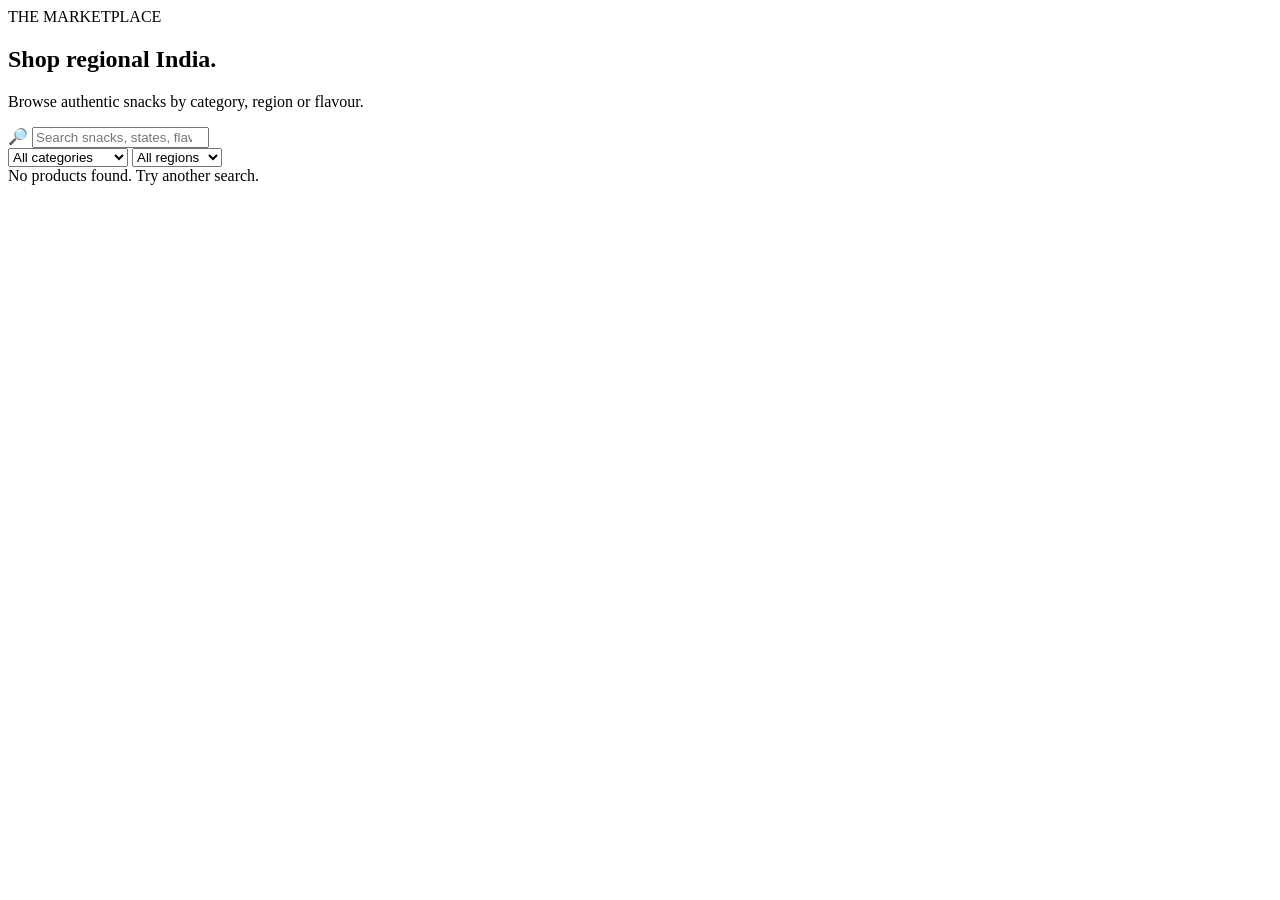
==== products.html @ c464b2b8 "Add files via upload" ====
<!DOCTYPE html>
<html lang="en">
<head>
  <meta charset="UTF-8">
  <meta name="viewport" content="width=device-width, initial-scale=1.0">
  <title>Shop | India Unboxed</title>
  <link rel="stylesheet" href="css/styles.css">
</head>
<body>
  <div id="site-header"></div>
  <main>
    <section class="page-hero"><div class="container"><span class="eyebrow">THE MARKETPLACE</span><h1>Shop regional India.</h1><p>Browse authentic snacks by category, region or flavour.</p></div></section>
    <section class="section">
      <div class="container">
        <div class="shop-toolbar">
          <div class="search-wrap">🔎 <input id="product-search" type="search" placeholder="Search snacks, states, flavours..."></div>
          <select id="category-filter"><option value="all">All categories</option><option>Savoury & Spicy</option><option>Sweets</option><option>Chips & Crisps</option><option>Healthy Snacks</option><option>Beverages</option></select>
          <select id="region-filter"><option value="all">All regions</option><option>South India</option><option>North India</option><option>West India</option><option>East India</option></select>
        </div>
        <div class="product-grid" id="all-products"></div>
        <div id="empty-products" class="empty-state hidden">No products found. Try another search.</div>
      </div>
    </section>
  </main>
  <div id="site-footer"></div>
  <script src="js/app.js"></script>
</body>
</html>
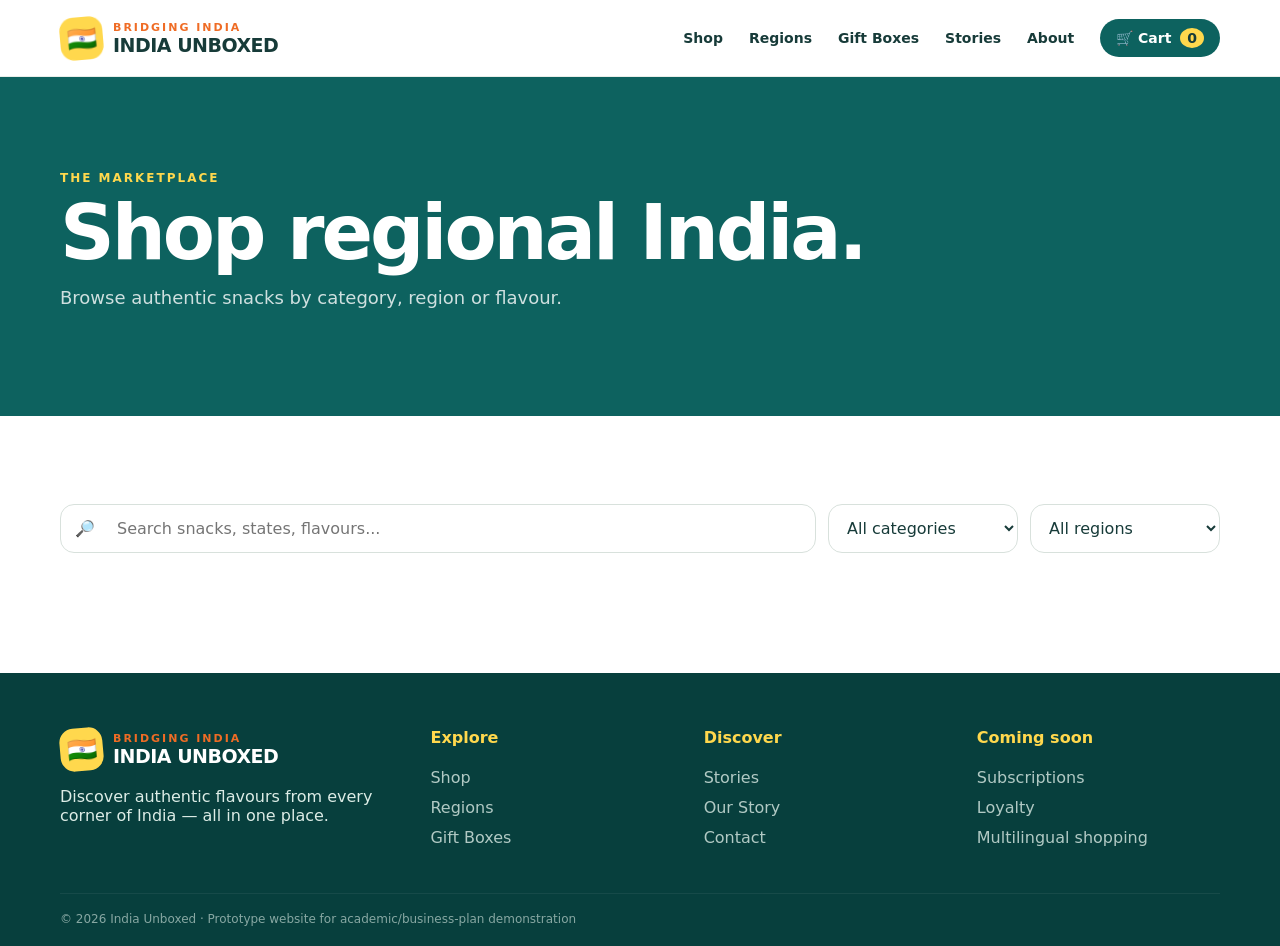
==== commit 9dac5265: "Update products.html" ====
--- a/products.html
+++ b/products.html
@@ -23,6 +23,7 @@
     </section>
   </main>
   <div id="site-footer"></div>
+  <script src="js/products.js"></script>
   <script src="js/app.js"></script>
 </body>
-</html>+</html>
--- a/css/styles.css
+++ b/css/styles.css
@@ -0,0 +1,28 @@
+:root{
+  --teal:#0d625f;--teal-dark:#084b49;--yellow:#ffd84d;--orange:#ef6c25;
+  --red:#cf3f2d;--cream:#fff6dc;--mint:#dcece6;--ink:#173b39;--white:#fff;
+  --shadow:0 15px 40px rgba(8,75,73,.14);--radius:24px;
+}
+*{box-sizing:border-box}html{scroll-behavior:smooth}body{margin:0;font-family:Inter,ui-sans-serif,system-ui,-apple-system,Segoe UI,sans-serif;color:var(--ink);background:#fff}
+a{text-decoration:none;color:inherit}button,input,select,textarea{font:inherit}.container{width:min(1160px,92%);margin:auto}
+.site-header{position:sticky;top:0;z-index:100;background:rgba(255,255,255,.96);backdrop-filter:blur(14px);border-bottom:1px solid #e8eee9}
+.nav{height:76px;display:flex;align-items:center;justify-content:space-between;gap:20px}.brand{display:flex;align-items:center;gap:10px;font-weight:900;letter-spacing:-.5px}.brand-mark{width:43px;height:43px;border-radius:14px;background:var(--yellow);display:grid;place-items:center;font-size:24px;transform:rotate(-5deg)}.brand-text span{display:block;color:var(--orange);font-size:11px;letter-spacing:2px}.brand-text strong{font-size:19px}.nav-links{display:flex;gap:26px;align-items:center;font-weight:700;font-size:14px}.nav-links a:hover{color:var(--orange)}.cart-btn{background:var(--teal);color:#fff;padding:11px 16px;border-radius:999px}.cart-count{background:var(--yellow);color:var(--ink);border-radius:50%;padding:2px 7px;margin-left:4px}.menu-btn{display:none;border:0;background:none;font-size:25px}
+.hero{overflow:hidden;background:var(--cream);min-height:650px;position:relative}.hero-pattern{position:absolute;inset:0;background-image:radial-gradient(circle at 10% 20%,rgba(239,108,37,.1) 0 2px,transparent 3px);background-size:28px 28px}.hero-grid{min-height:650px;display:grid;grid-template-columns:1.02fr .98fr;align-items:center;gap:30px}.eyebrow{font-size:12px;font-weight:900;letter-spacing:2px;color:var(--orange);display:inline-block;margin-bottom:12px}.hero h1{font-size:clamp(48px,7vw,82px);line-height:.92;margin:0 0 24px;letter-spacing:-4px}.hero h1 span{color:var(--orange)}.hero p{font-size:19px;line-height:1.65;max-width:580px;color:#476360}.hero-actions{display:flex;gap:12px;flex-wrap:wrap;margin:28px 0}.btn{border:0;display:inline-flex;justify-content:center;align-items:center;gap:8px;padding:14px 21px;border-radius:999px;font-weight:850;cursor:pointer;transition:.2s;box-shadow:0 6px 18px rgba(0,0,0,.08)}.btn:hover{transform:translateY(-2px)}.btn-primary{background:var(--orange);color:#fff}.btn-outline{border:2px solid var(--teal);background:transparent;color:var(--teal);box-shadow:none}.btn-yellow{background:var(--yellow);color:var(--ink)}.full{width:100%}.hero-trust{display:flex;gap:18px;flex-wrap:wrap;font-weight:700;font-size:13px}.hero-art{height:530px;position:relative;display:grid;place-items:center}.sun{width:390px;height:390px;border-radius:50%;background:#f5a52b;position:absolute}.hero-card{position:relative;z-index:2;width:310px;background:#fff;border:5px solid var(--teal);border-radius:32px;padding:35px;text-align:center;box-shadow:var(--shadow);transform:rotate(-4deg)}.food-bowl{font-size:100px;background:var(--yellow);border-radius:50%;height:170px;display:grid;place-items:center;margin-bottom:20px}.hero-card h3{font-size:25px;margin:0 0 8px}.hero-card p{font-size:14px;margin:0}.floating-card{position:absolute;z-index:4;background:#fff;padding:13px 16px;border-radius:18px;box-shadow:var(--shadow);display:flex;align-items:center;gap:9px;font-size:14px}.floating-card small{display:block;color:#69817e}.fc-one{top:85px;right:25px}.fc-two{bottom:70px;left:25px}.fc-three{top:190px;left:5px}
+.section{padding:88px 0}.cream{background:var(--cream)}.teal{background:var(--teal);color:#fff}.center{text-align:center}.section-heading{display:flex;justify-content:space-between;align-items:end;gap:20px;margin-bottom:34px}.section-heading h2,.section h2{font-size:clamp(30px,4vw,46px);line-height:1.05;margin:0;letter-spacing:-1.8px}.light h2,.light p{color:#fff}.text-link{font-weight:850;color:var(--orange)}.light-link{color:var(--yellow)}
+.category-grid{display:grid;grid-template-columns:repeat(3,1fr);gap:18px}.category-card{padding:28px;border-radius:var(--radius);min-height:190px;transition:.25s;position:relative;overflow:hidden}.category-card:hover{transform:translateY(-6px);box-shadow:var(--shadow)}.category-card span{font-size:48px}.category-card h3{margin:15px 0 5px;font-size:21px}.category-card p{margin:0;opacity:.75}.spicy{background:#ffe1c7}.sweets{background:#ffe0e5}.chips{background:#fff0b2}.healthy{background:#d9f0cf}.drinks{background:#cfecef}.gifts{background:#e5dbf5}
+.region-strip{display:grid;grid-template-columns:repeat(4,1fr);gap:16px}.region-tile{background:rgba(255,255,255,.1);border:1px solid rgba(255,255,255,.2);padding:25px;border-radius:22px;transition:.2s}.region-tile:hover{background:rgba(255,255,255,.18);transform:translateY(-4px)}.region-tile div{font-size:46px}.region-tile b,.region-tile span{display:block}.region-tile b{font-size:20px;margin:10px 0 4px}.region-tile span{font-size:12px;opacity:.7}
+.product-grid{display:grid;grid-template-columns:repeat(4,1fr);gap:18px}.product-card{background:#fff;border:1px solid #e7ece8;border-radius:22px;overflow:hidden;box-shadow:0 5px 20px rgba(0,0,0,.04);transition:.22s}.product-card:hover{transform:translateY(-5px);box-shadow:var(--shadow)}.product-image{height:190px;display:grid;place-items:center;font-size:82px;position:relative}.product-badge{position:absolute;top:12px;left:12px;background:var(--yellow);padding:6px 9px;border-radius:999px;font-size:10px;font-weight:900}.product-info{padding:17px}.product-info small{color:#718480}.product-info h3{margin:6px 0;font-size:18px}.price{font-size:21px;font-weight:900;margin:10px 0}.product-info .btn{width:100%;padding:10px}.product-image.one{background:#ffe2bf}.product-image.two{background:#fbe0e9}.product-image.three{background:#fff1ad}.product-image.four{background:#d6edd7}
+.story-banner{background:var(--red);color:#fff;padding:85px 0;overflow:hidden}.story-grid{display:grid;grid-template-columns:1fr 1fr;align-items:center;gap:50px}.story-banner h2{font-size:clamp(38px,5vw,60px);margin:0 0 18px;letter-spacing:-2px}.story-banner p{line-height:1.7;max-width:580px}.story-visual{display:flex;justify-content:center;align-items:center;gap:8px;flex-wrap:wrap}.story-visual span{font-size:58px;background:rgba(255,255,255,.12);width:110px;height:110px;border-radius:25px;display:grid;place-items:center;transform:rotate(var(--r));}
+.page-hero{background:var(--teal);color:#fff;padding:90px 0}.page-hero h1{font-size:clamp(44px,7vw,76px);line-height:.95;margin:0 0 18px;letter-spacing:-3px}.page-hero p{font-size:18px;opacity:.8;max-width:650px}.page-hero .eyebrow{color:var(--yellow)}
+.shop-toolbar{display:grid;grid-template-columns:1fr 190px 190px;gap:12px;margin-bottom:32px}.search-wrap{border:1px solid #d8e1dc;border-radius:14px;padding:0 14px;display:flex;align-items:center;gap:8px}.search-wrap input{border:0;outline:0;width:100%;padding:14px;background:transparent}.shop-toolbar select{border:1px solid #d8e1dc;border-radius:14px;padding:0 14px;background:#fff;color:var(--ink)}.hidden{display:none}.empty-state{text-align:center;padding:50px;font-weight:700}
+.region-list{display:grid;gap:25px}.region-block{display:grid;grid-template-columns:240px 1fr;align-items:center;gap:50px;background:#fff;padding:50px;border-radius:30px;box-shadow:0 8px 30px rgba(0,0,0,.06)}.region-block.reverse{grid-template-columns:1fr 240px}.region-block.reverse .region-emoji{order:2}.region-emoji{height:220px;border-radius:30px;background:var(--mint);display:grid;place-items:center;font-size:100px}.region-block p{line-height:1.7;max-width:700px}
+.gift-hero{background:var(--orange)}.gift-grid{display:grid;grid-template-columns:repeat(3,1fr);gap:20px}.gift-card{padding:30px;border-radius:28px;background:var(--cream);border:1px solid #eadfbf}.featured-gift{background:#ffe5b5;transform:translateY(-12px)}.gift-art{height:190px;border-radius:22px;background:#fff;display:grid;place-items:center;font-size:70px;margin-bottom:25px}.gift-card h2{font-size:28px}.gift-card p{line-height:1.6;min-height:75px}
+.story-cards{display:grid;grid-template-columns:repeat(3,1fr);gap:20px}.article-card{border:1px solid #e4ebe7;border-radius:25px;overflow:hidden;background:#fff;box-shadow:0 5px 20px rgba(0,0,0,.04);padding-bottom:25px}.article-card>*:not(.article-art){margin-left:25px;margin-right:25px}.article-card span{font-size:11px;font-weight:900;color:var(--orange);letter-spacing:1.5px}.article-card h2{font-size:25px!important;margin-top:10px!important}.article-card p{line-height:1.6}.article-art{height:220px;background:var(--mint);display:grid;place-items:center;font-size:100px;margin-bottom:25px}
+.about-grid{display:grid;grid-template-columns:1.4fr .6fr;gap:50px;align-items:center}.about-grid p{font-size:18px;line-height:1.8;max-width:700px}.about-stat{height:280px;background:var(--yellow);border-radius:50%;display:grid;place-items:center;text-align:center;transform:rotate(5deg)}.about-stat strong{font-size:80px}.about-stat span{font-weight:900}.value-grid{display:grid;grid-template-columns:repeat(4,1fr);gap:16px}.value-grid>div{background:#fff;padding:25px;border-radius:22px}.value-grid b{font-size:20px}.value-grid p{line-height:1.5}
+.contact-grid{display:grid;grid-template-columns:1.1fr .9fr;gap:30px}.contact-form{display:grid;gap:17px}.contact-form label{font-weight:800}.contact-form input,.contact-form select,.contact-form textarea{display:block;width:100%;margin-top:7px;border:1px solid #d8e1dc;border-radius:14px;padding:14px;outline:0}.contact-form input:focus,.contact-form textarea:focus,.contact-form select:focus{border-color:var(--orange)}.contact-card{background:var(--teal);color:#fff;padding:40px;border-radius:28px}.contact-card div{font-size:45px}.contact-card h2{color:#fff;font-size:26px!important;margin:10px 0}.contact-card p{line-height:1.6;opacity:.8;margin-bottom:35px}
+.cart-layout{display:grid;grid-template-columns:1fr 350px;gap:30px}.cart-row{display:grid;grid-template-columns:90px 1fr auto auto;align-items:center;gap:15px;border-bottom:1px solid #e5ece8;padding:18px 0}.cart-thumb{height:80px;width:80px;border-radius:18px;background:var(--cream);display:grid;place-items:center;font-size:40px}.qty-controls{display:flex;align-items:center;gap:8px}.qty-controls button{border:0;width:30px;height:30px;border-radius:50%;background:var(--mint);cursor:pointer}.remove-btn{border:0;background:none;color:var(--red);cursor:pointer}.cart-summary{background:var(--cream);border-radius:25px;padding:25px;height:max-content;position:sticky;top:100px}.summary-row{display:flex;justify-content:space-between;padding:13px 0}.summary-row.total{font-size:21px}.small-note{font-size:12px;opacity:.65;line-height:1.5}
+.site-footer{background:#073f3d;color:#dcece6;padding:55px 0 20px}.footer-grid{display:grid;grid-template-columns:1.4fr 1fr 1fr 1fr;gap:30px}.footer-brand{color:#fff}.footer-col h4{color:var(--yellow);margin-top:0}.footer-col a{display:block;margin:11px 0;opacity:.8}.footer-bottom{border-top:1px solid rgba(255,255,255,.1);margin-top:35px;padding-top:18px;font-size:12px;opacity:.6}
+.toast{position:fixed;right:20px;bottom:20px;background:var(--teal-dark);color:#fff;padding:14px 18px;border-radius:14px;z-index:300;box-shadow:var(--shadow);animation:pop .25s ease}.mobile-nav{display:none}
+@keyframes pop{from{transform:translateY(10px);opacity:0}to{transform:translateY(0);opacity:1}}
+@media(max-width:900px){.nav-links{display:none}.menu-btn{display:block}.hero-grid,.story-grid,.about-grid,.contact-grid,.cart-layout{grid-template-columns:1fr}.hero{min-height:auto}.hero-grid{padding:70px 0}.hero-art{height:440px}.category-grid,.gift-grid,.story-cards{grid-template-columns:repeat(2,1fr)}.product-grid{grid-template-columns:repeat(2,1fr)}.region-strip{grid-template-columns:repeat(2,1fr)}.value-grid{grid-template-columns:repeat(2,1fr)}.footer-grid{grid-template-columns:repeat(2,1fr)}.shop-toolbar{grid-template-columns:1fr}.featured-gift{transform:none}}
+@media(max-width:600px){.nav{height:68px}.brand-text strong{font-size:16px}.hero h1{letter-spacing:-2px}.hero-art{transform:scale(.85);margin:-20px 0}.category-grid,.product-grid,.region-strip,.gift-grid,.story-cards,.value-grid{grid-template-columns:1fr}.section{padding:65px 0}.section-heading{align-items:start;flex-direction:column}.region-block,.region-block.reverse{grid-template-columns:1fr;padding:25px}.region-block.reverse .region-emoji{order:0}.region-emoji{height:160px}.footer-grid{grid-template-columns:1fr}.cart-row{grid-template-columns:70px 1fr}.cart-row .qty-controls,.cart-row .remove-btn{grid-column:2}.cart-summary{position:static}.page-hero{padding:65px 0}}
